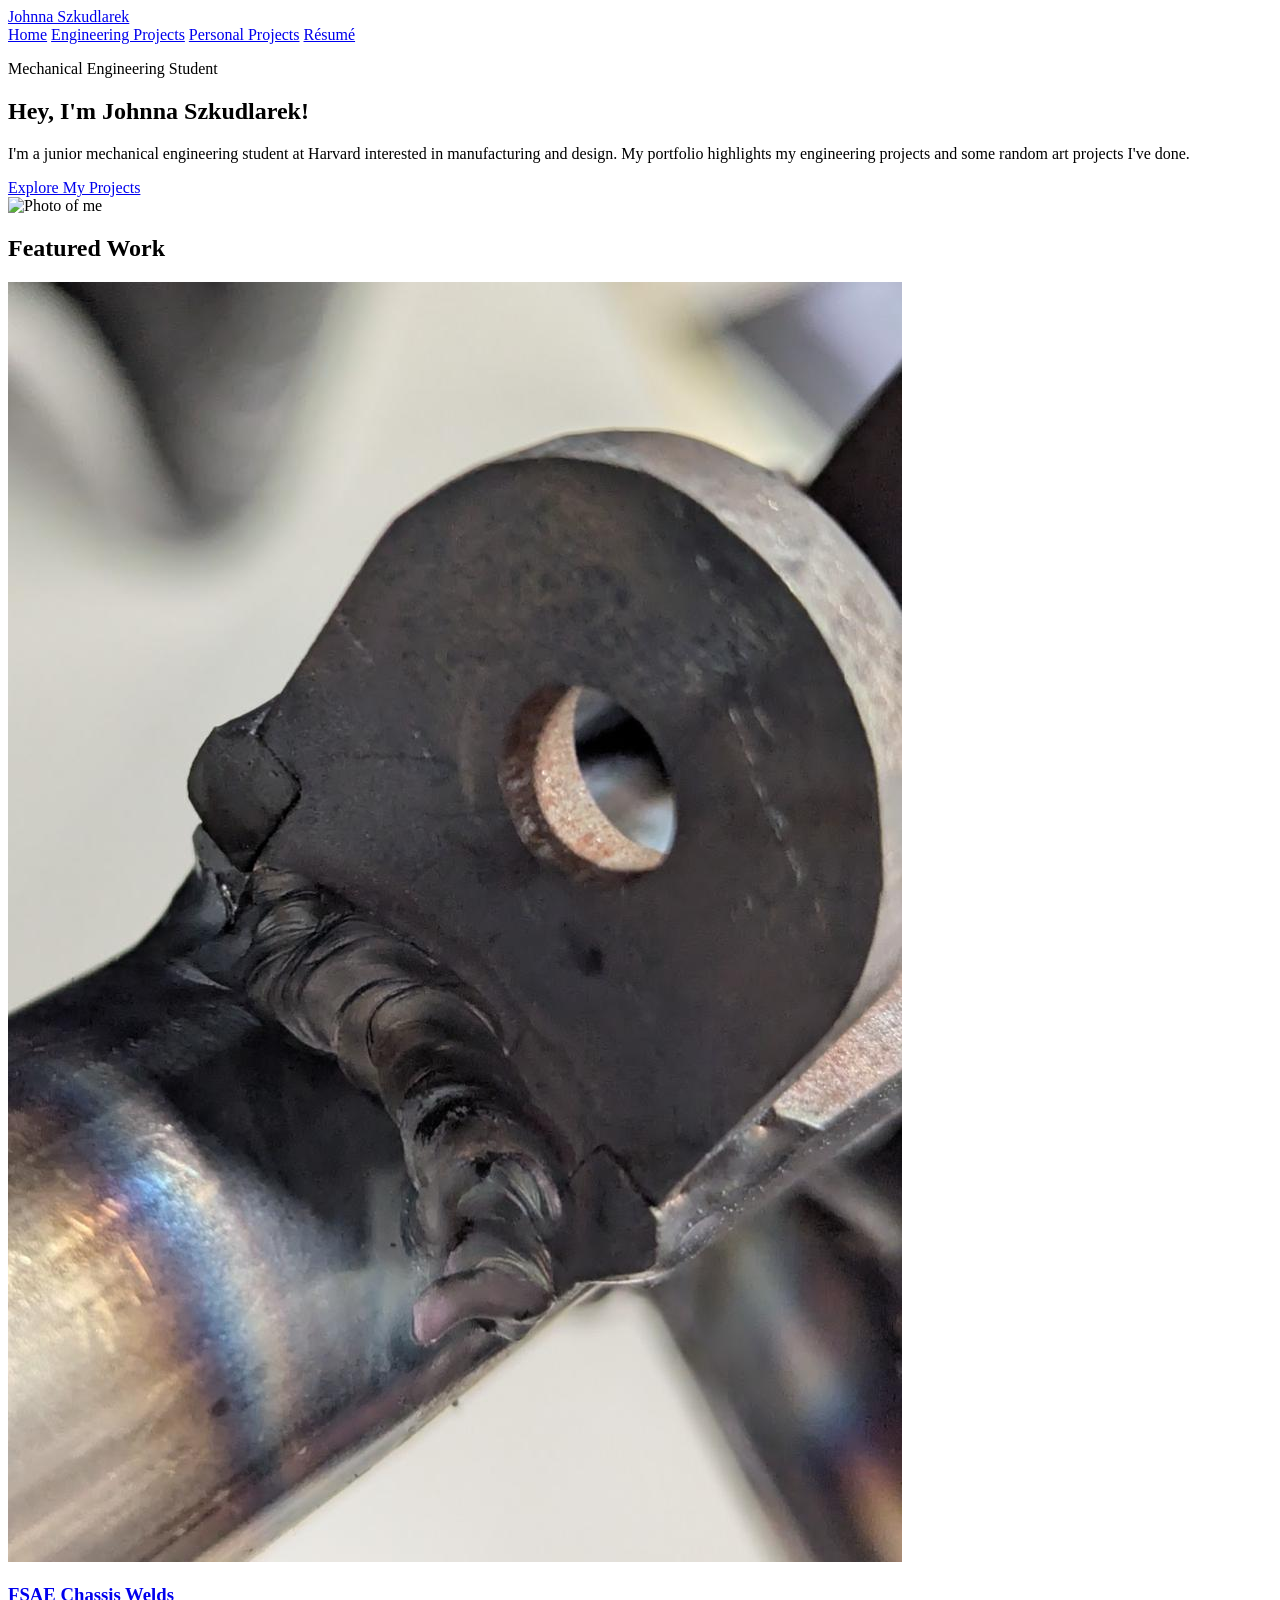
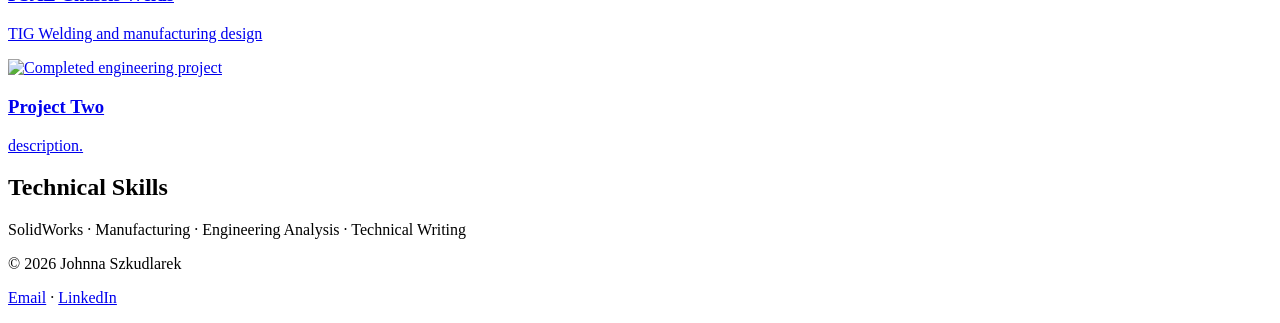
==== index.html @ 5d17d92b "Update index.html" ====
<!DOCTYPE html>
<html lang="en">

<head>
  <meta charset="UTF-8">

  <meta
    name="viewport"
    content="width=device-width, initial-scale=1.0"
  >

  <title>Johnna Szkudlarek | Engineering Portfolio</title>

  <link rel="stylesheet" href="style.css">
</head>

<body>

  <header>
    <nav>
      <a class="site-name" href="index.html">Johnna Szkudlarek</a>

      <div class="nav-links">
        <a href="index.html">Home</a>
        <a href="projects.html">Engineering Projects</a>
        <a href="personal-projects.html">Personal Projects</a>
        <a href="resume.pdf">Résumé</a>
      </div>
    </nav>
  </header>

  <main>

    <section class="hero">
      <div>
        <p class="eyebrow">Mechanical Engineering Student</p>

        <h1>Hey, I'm Johnna Szkudlarek!</h1>

        <p>
          I'm a junior mechanical engineering student at Harvard interested in
          manufacturing and design.
          My portfolio highlights my engineering projects and some random art projects I've done.
        </p>

        <a class="button" href="projects.html">
          Explore My Projects
        </a>
      </div>

      <img
        src="images/profile.jpg"
        alt="Photo of me"
      >
    </section>


    <section>
      <h2>Featured Work</h2>

      <div class="project-grid">

        <a class="project-card" href="projects.html#HUAS">
          <img
            src="images/TIG_Weld_HUAS_Chassis_2.jpg"
            alt="Close up of TIG weld on 1/8" Carbon Steel"
          >

          <h3>FSAE Chassis Welds</h3>

          <p>
            TIG Welding and manufacturing design
          </p>
        </a>


        <a class="project-card" href="projects.html#project-two">
          <img
            src="images/project-two/finished.jpg"
            alt="Completed engineering project"
          >

          <h3>Project Two</h3>

          <p>
            description.
          </p>
        </a>

      </div>
    </section>


    <section class="skills">
      <h2>Technical Skills</h2>

      <p>
        SolidWorks ·  Manufacturing · Engineering Analysis ·
        Technical Writing
      </p>
    </section>

  </main>

  <footer>
    <p>© 2026 Johnna Szkudlarek</p>

    <p>
      <a href="mailto:jszkudlarek@college.harvard.edu">Email</a>
      ·
      <a href="www.linkedin.com/in/johnna-s-53028a349">LinkedIn</a>
    </p>
  </footer>

</body>
</html>
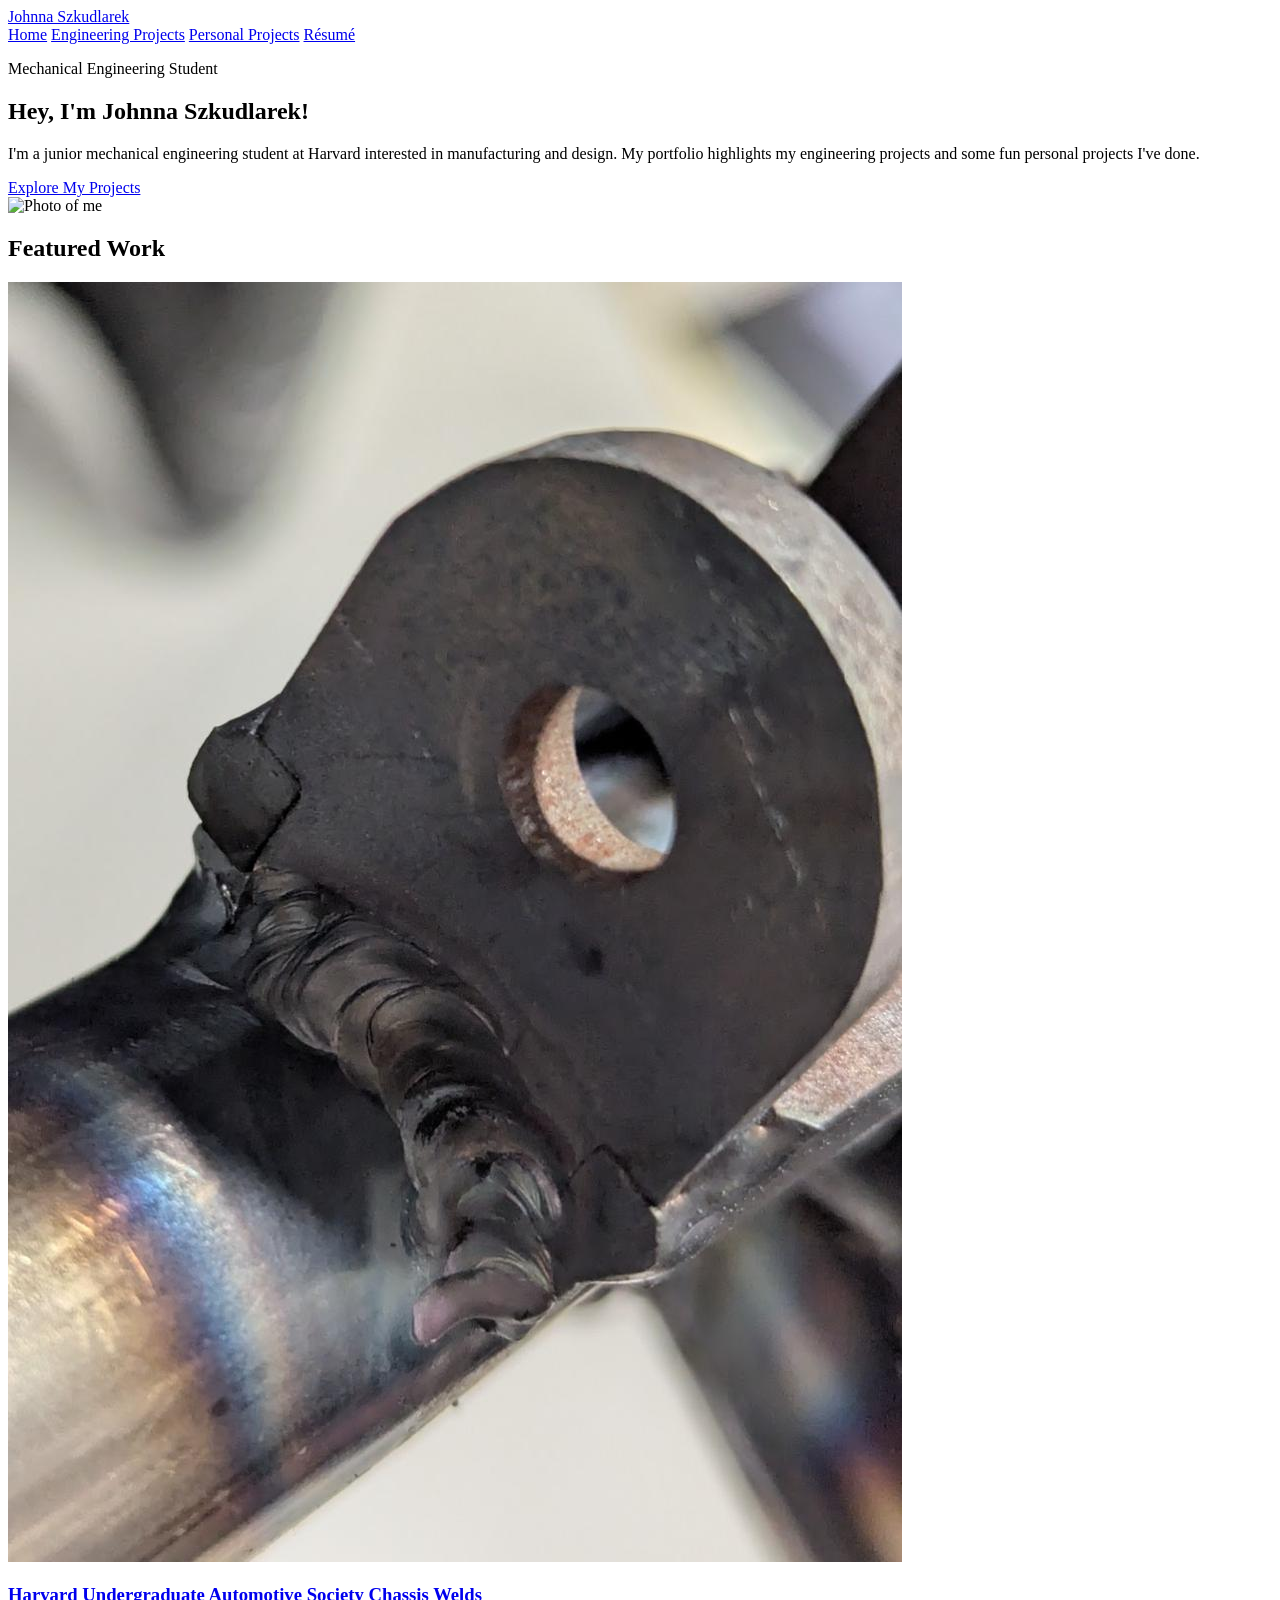
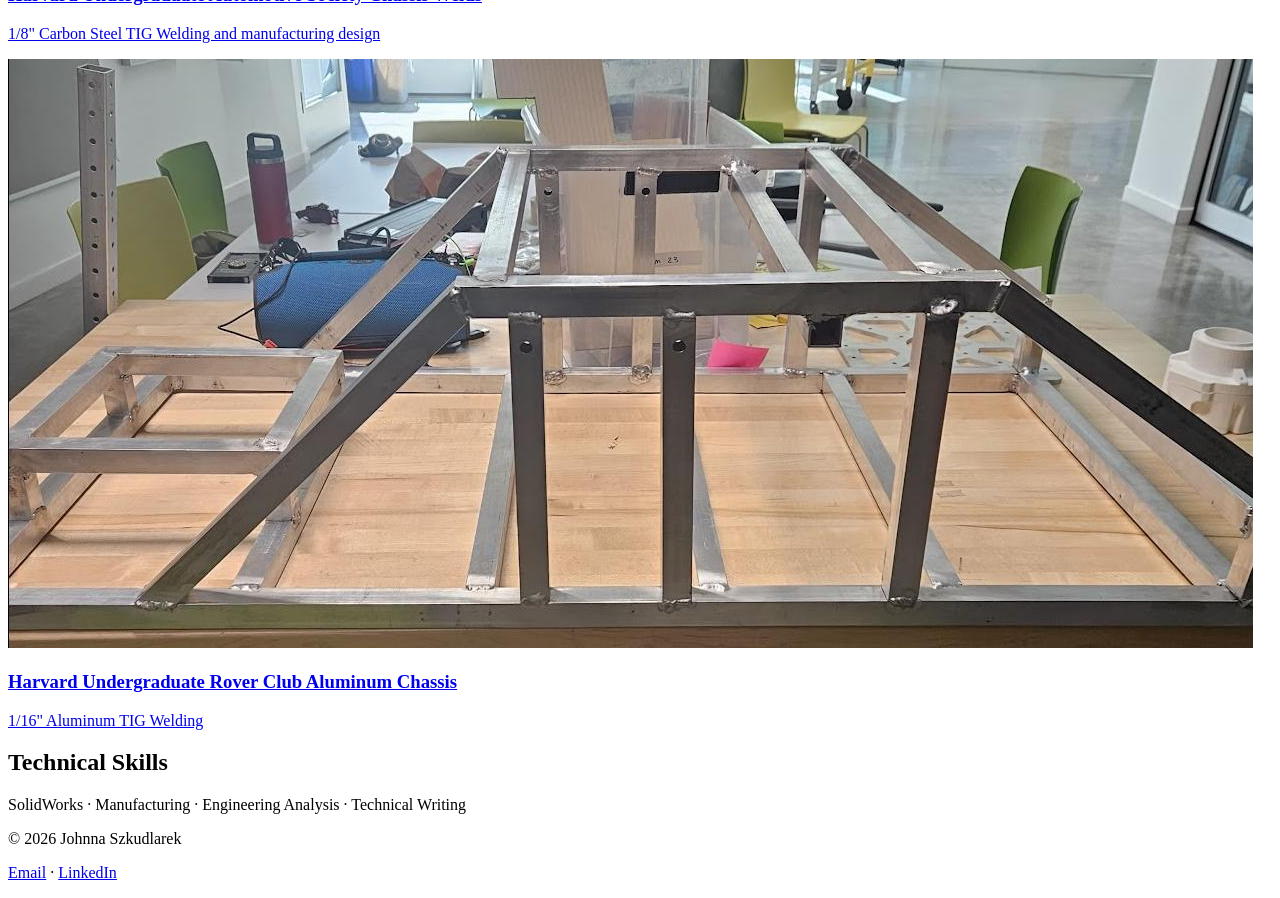
==== commit 59617192: "Update index.html" ====
--- a/index.html
+++ b/index.html
@@ -40,7 +40,7 @@
         <p>
           I'm a junior mechanical engineering student at Harvard interested in
           manufacturing and design.
-          My portfolio highlights my engineering projects and some random art projects I've done.
+          My portfolio highlights my engineering projects and some fun personal projects I've done.
         </p>
 
         <a class="button" href="projects.html">
@@ -66,24 +66,24 @@
             alt="Close up of TIG weld on 1/8" Carbon Steel"
           >
 
-          <h3>FSAE Chassis Welds</h3>
+          <h3>Harvard Undergraduate Automotive Society Chassis Welds</h3>
 
           <p>
-            TIG Welding and manufacturing design
+            1/8" Carbon Steel TIG Welding and manufacturing design
           </p>
         </a>
 
 
-        <a class="project-card" href="projects.html#project-two">
+        <a class="project-card" href="projects.html#HURC">
           <img
-            src="images/project-two/finished.jpg"
-            alt="Completed engineering project"
+            src="images/TIG_Weld_HURC_Chassis.jpg"
+            alt="Aluminum Chassis"
           >
 
-          <h3>Project Two</h3>
+          <h3>Harvard Undergraduate Rover Club Aluminum Chassis</h3>
 
           <p>
-            description.
+            1/16" Aluminum TIG Welding
           </p>
         </a>
 
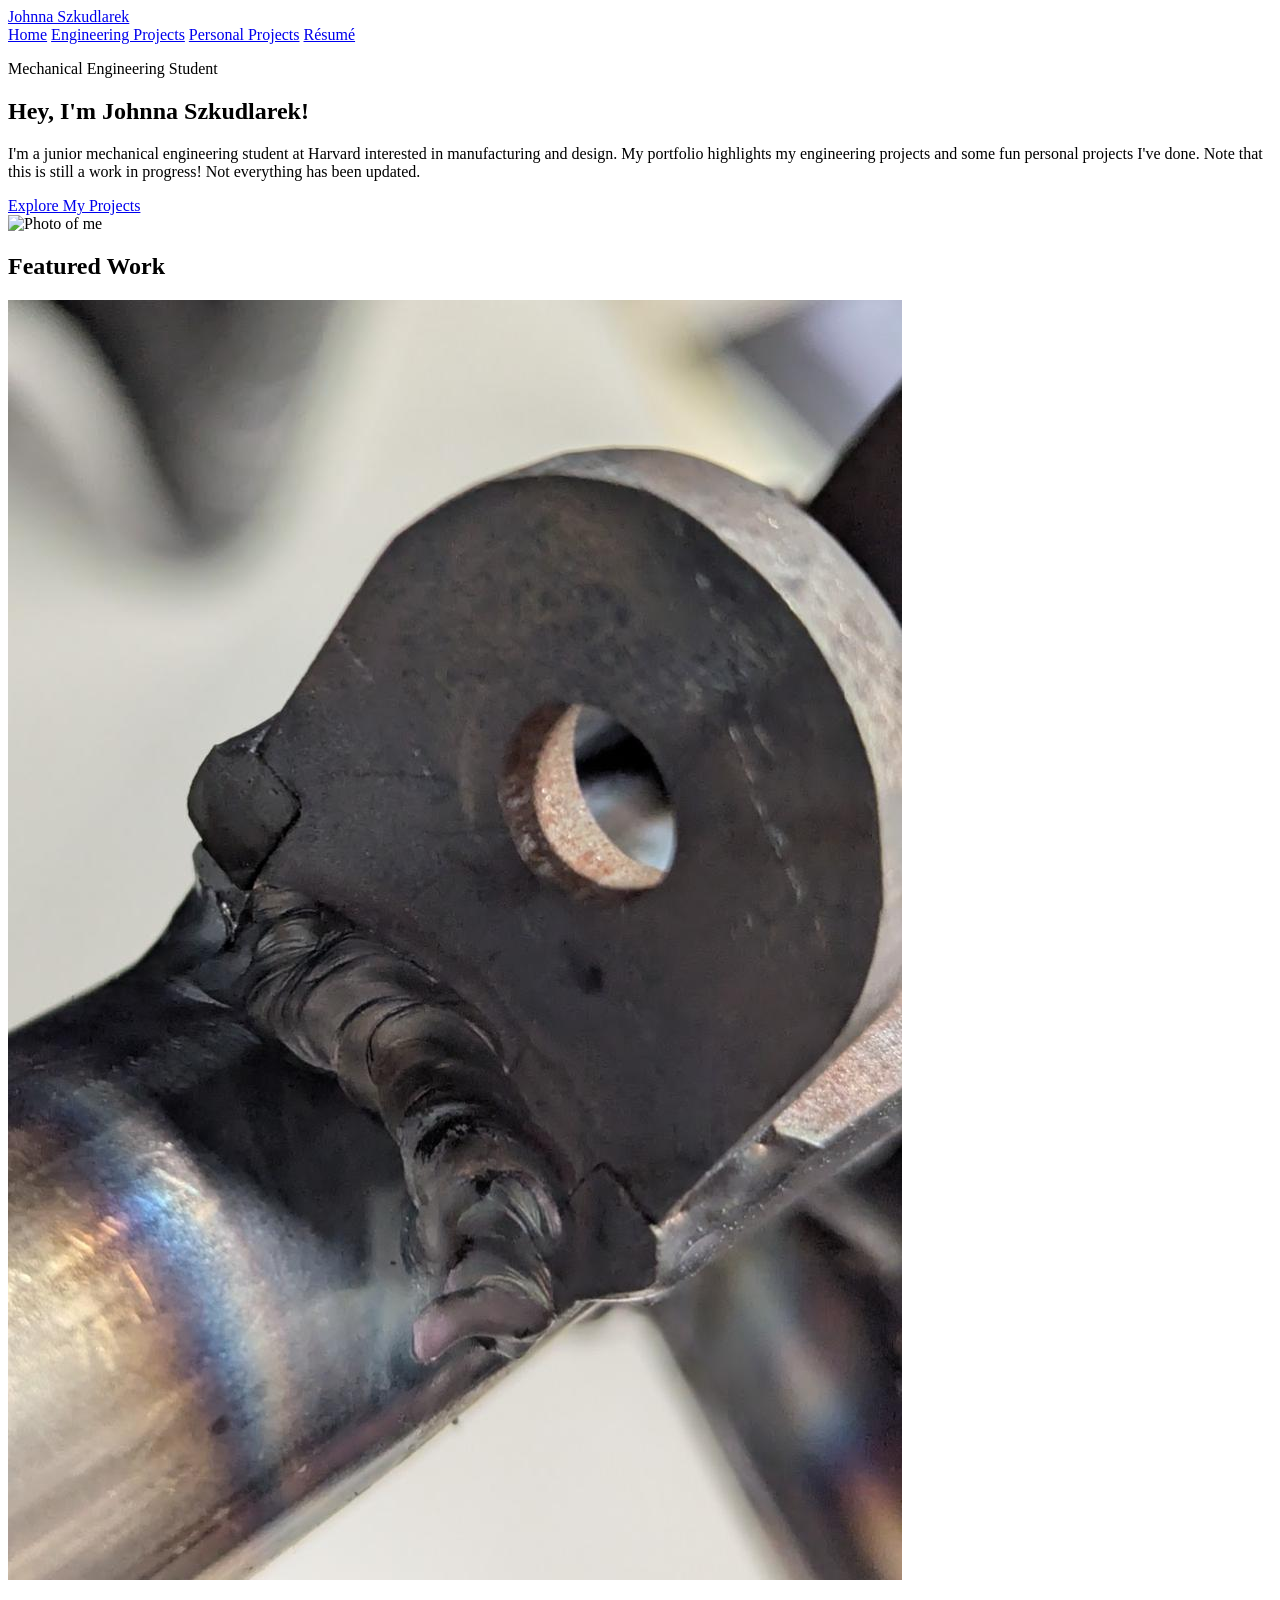
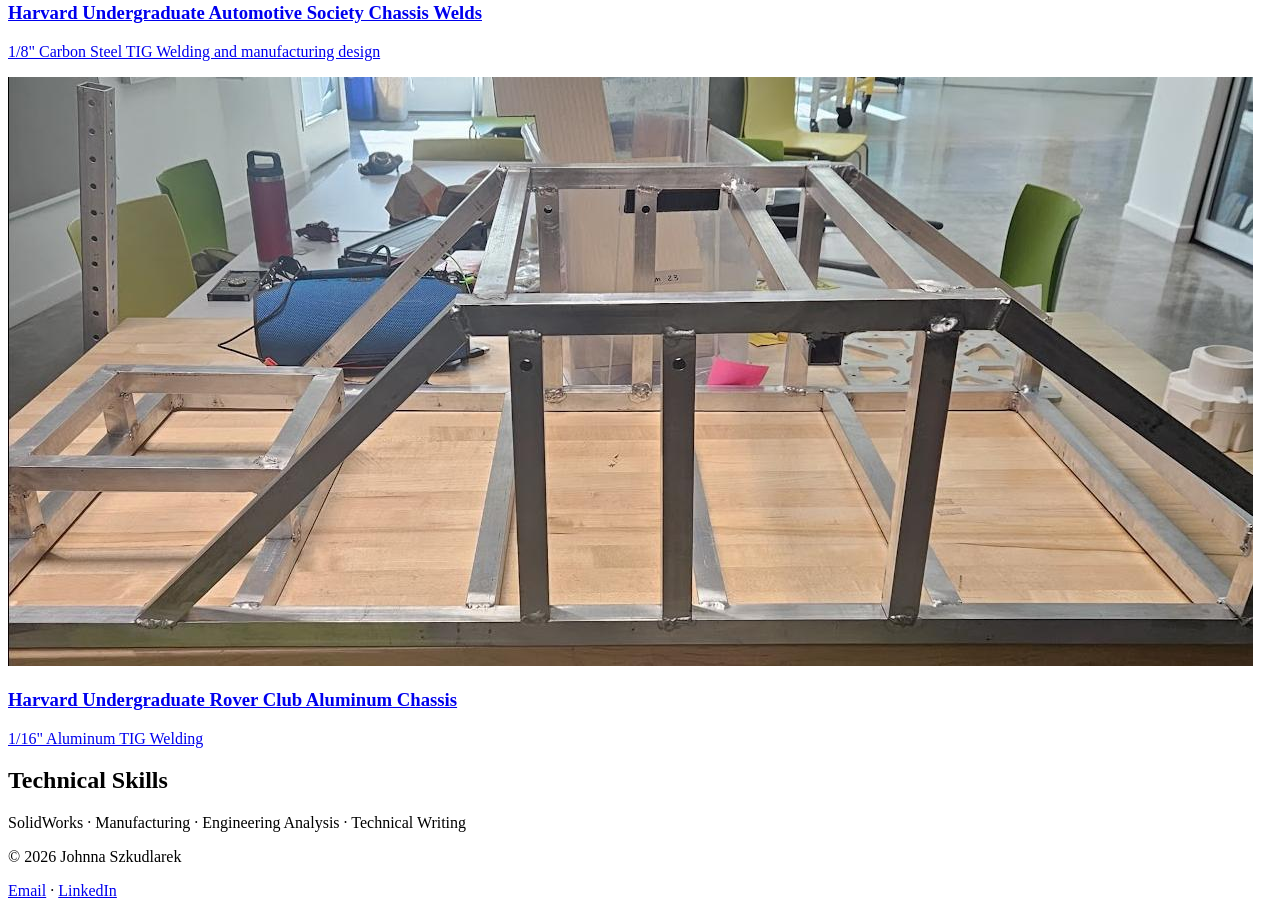
==== commit d07a372e: "Update index.html" ====
--- a/index.html
+++ b/index.html
@@ -40,7 +40,7 @@
         <p>
           I'm a junior mechanical engineering student at Harvard interested in
           manufacturing and design.
-          My portfolio highlights my engineering projects and some fun personal projects I've done.
+          My portfolio highlights my engineering projects and some fun personal projects I've done. Note that this is still a work in progress! Not everything has been updated.
         </p>
 
         <a class="button" href="projects.html">
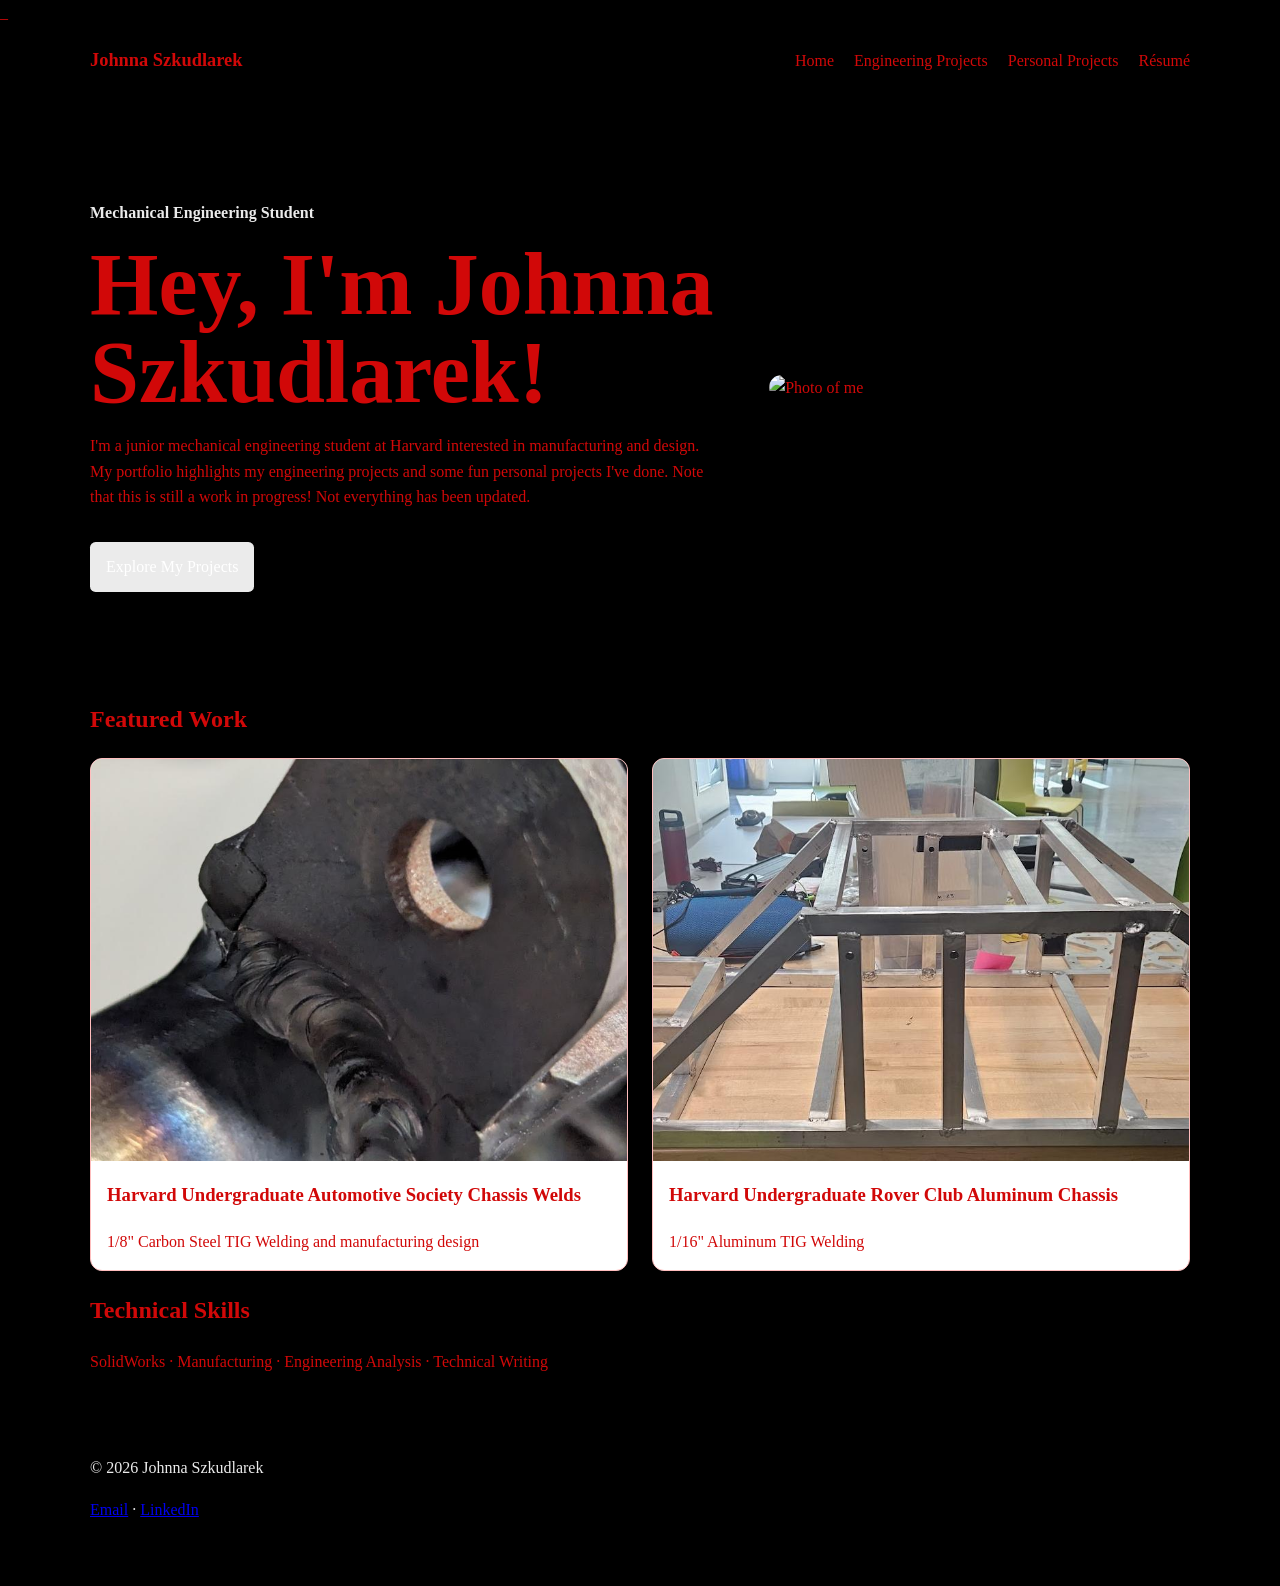
==== commit 87f2082b: "Update index.html" ====
--- a/index.html
+++ b/index.html
@@ -1,4 +1,4 @@
-<!DOCTYPE html>
+_<!DOCTYPE html>
 <html lang="en">
 
 <head>
@@ -49,7 +49,7 @@
       </div>
 
       <img
-        src="images/profile.jpg"
+        src="images/Me_upright"
         alt="Photo of me"
       >
     </section>
--- a/style.css
+++ b/style.css
@@ -0,0 +1,155 @@
+:root {
+  --background: #000000;
+  --surface: #ffffff;
+  --text: #D10808;
+  --muted: #EBEBEB;
+  --accent: #EBEBEB;
+  --border: #FFBDBD;
+  --max-width: 1100px;
+}
+
+* {
+  box-sizing: border-box;
+}
+
+body {
+  margin: 0;
+  background: var(--background);
+  color: var(--text);
+  font-family: Comic Sans;
+  line-height: 1.6;
+}
+
+img {
+  display: block;
+  max-width: 100%;
+}
+
+nav,
+main,
+footer {
+  width: min(92%, var(--max-width));
+  margin-inline: auto;
+}
+
+nav {
+  display: flex;
+  justify-content: space-between;
+  align-items: center;
+  padding: 1.25rem 0;
+}
+
+.nav-links {
+  display: flex;
+  gap: 1.25rem;
+}
+
+nav a {
+  color: var(--text);
+  text-decoration: none;
+}
+
+.site-name {
+  font-size: 1.15rem;
+  font-weight: bold;
+}
+
+.hero {
+  display: grid;
+  grid-template-columns: 1.5fr 1fr;
+  align-items: center;
+  gap: 3rem;
+  min-height: 65vh;
+}
+
+.hero h1 {
+  margin: 0;
+  font-size: clamp(2.5rem, 7vw, 5.5rem);
+  line-height: 1;
+}
+
+.hero img {
+  border-radius: 1rem;
+}
+
+.eyebrow,
+.project-date,
+.project-tags {
+  color: var(--accent);
+  font-weight: bold;
+}
+
+.button {
+  display: inline-block;
+  margin-top: 1rem;
+  padding: 0.75rem 1rem;
+  border-radius: 0.35rem;
+  background: var(--accent);
+  color: white;
+  text-decoration: none;
+}
+
+.project-grid {
+  display: grid;
+  grid-template-columns: repeat(2, 1fr);
+  gap: 1.5rem;
+}
+
+.project-card {
+  overflow: hidden;
+  border: 1px solid var(--border);
+  border-radius: 0.75rem;
+  background: var(--surface);
+  color: var(--text);
+  text-decoration: none;
+}
+
+.project-card img {
+  width: 100%;
+  aspect-ratio: 4 / 3;
+  object-fit: cover;
+}
+
+.project-card h3,
+.project-card p {
+  margin-inline: 1rem;
+}
+
+.project-detail {
+  margin: 4rem 0;
+  padding-bottom: 4rem;
+  border-bottom: 1px solid var(--border);
+}
+
+.project-hero {
+  width: 100%;
+  max-height: 600px;
+  margin: 1.5rem 0;
+  object-fit: cover;
+  border-radius: 0.75rem;
+}
+
+.image-row {
+  display: grid;
+  grid-template-columns: repeat(2, 1fr);
+  gap: 1rem;
+}
+
+footer {
+  padding: 3rem 0;
+  color: var(--muted);
+}
+
+@media (max-width: 700px) {
+  nav,
+  .nav-links {
+    align-items: flex-start;
+    flex-direction: column;
+  }
+
+  .hero,
+  .project-grid,
+  .image-row {
+    grid-template-columns: 1fr;
+  }
+}
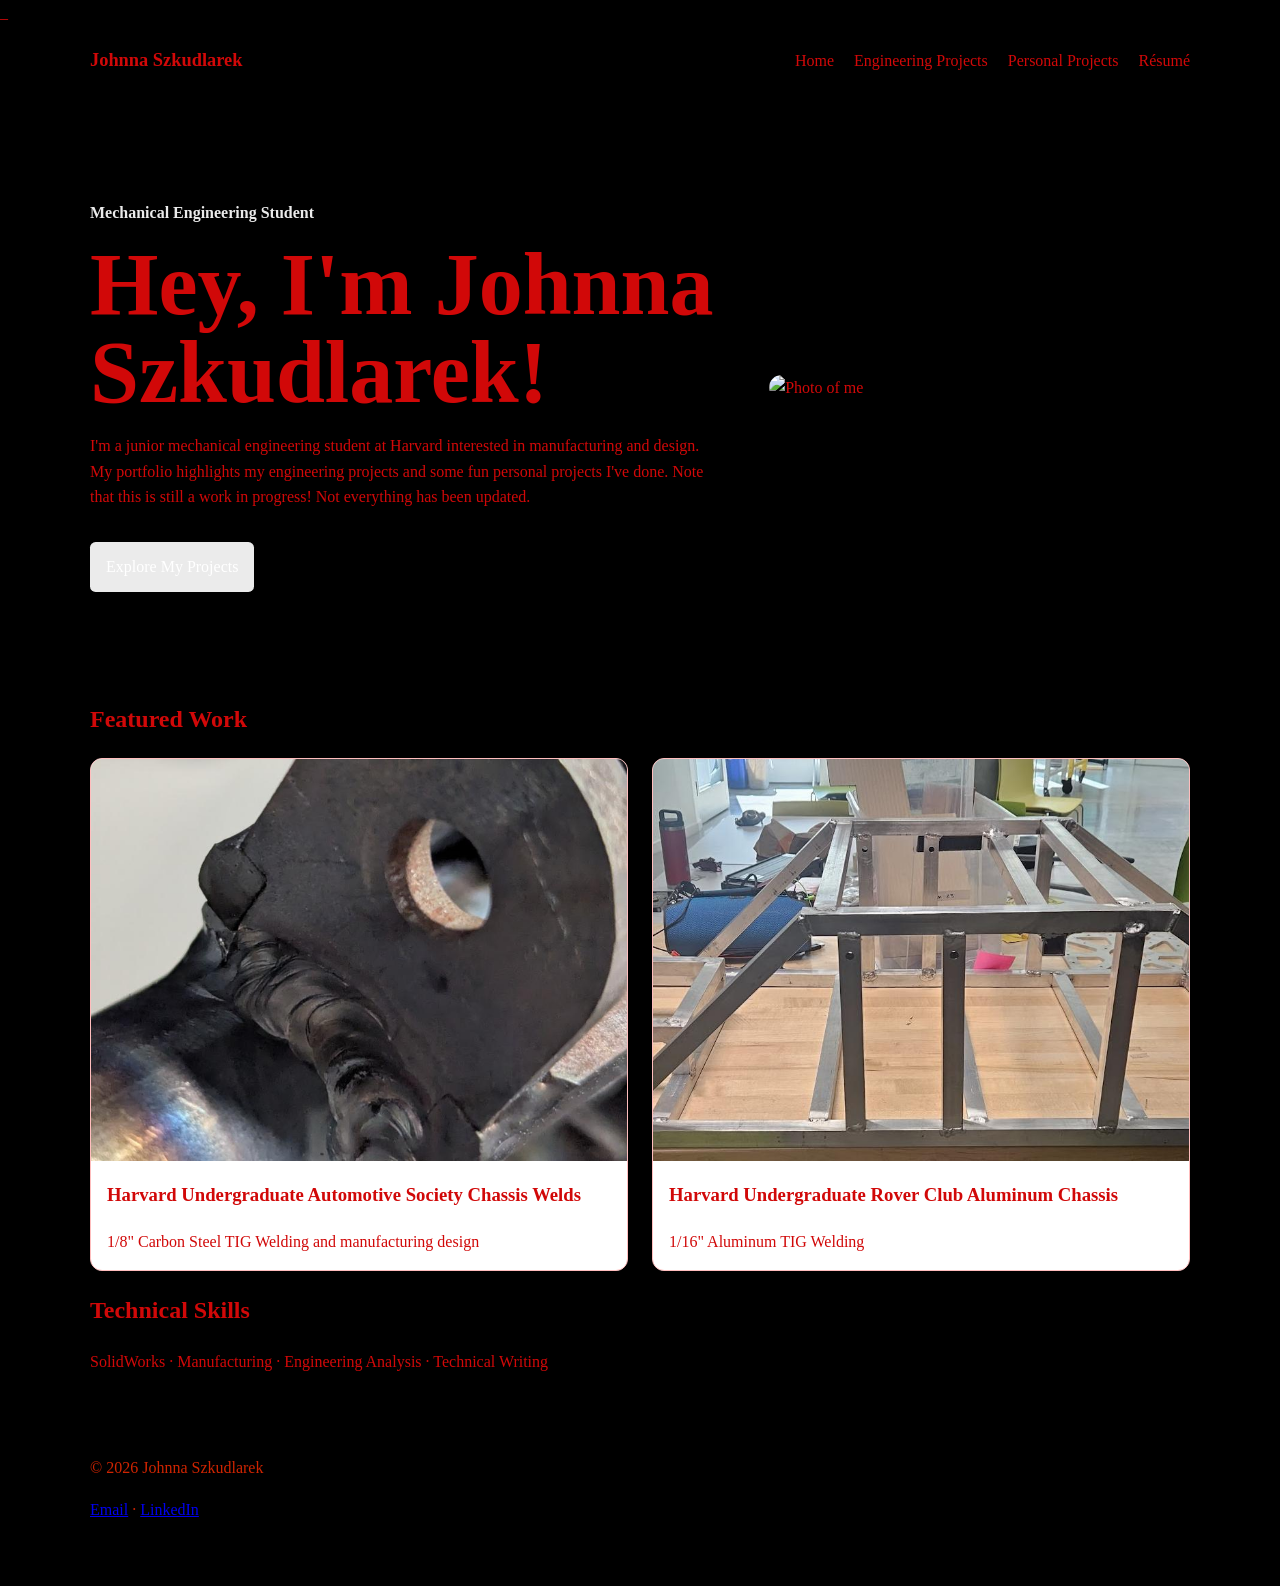
==== commit b13e4e7e: "Fix image source paths in index.html Updated image source paths for project cards." ====
--- a/index.html
+++ b/index.html
@@ -24,7 +24,7 @@
         <a href="index.html">Home</a>
         <a href="projects.html">Engineering Projects</a>
         <a href="personal-projects.html">Personal Projects</a>
-        <a href="resume.pdf">Résumé</a>
+        <a href="Johnna_Szkudlarek_Resume.pdf">Résumé</a>
       </div>
     </nav>
   </header>
@@ -62,7 +62,7 @@
 
         <a class="project-card" href="projects.html#HUAS">
           <img
-            src="images/TIG_Weld_HUAS_Chassis_2.jpg"
+            src="images/TIG_Weld_HUAS_Chassis_2"
             alt="Close up of TIG weld on 1/8" Carbon Steel"
           >
 
@@ -76,7 +76,7 @@
 
         <a class="project-card" href="projects.html#HURC">
           <img
-            src="images/TIG_Weld_HURC_Chassis.jpg"
+            src="images/TIG_Weld_HURC_Chassis"
             alt="Aluminum Chassis"
           >
 
--- a/style.css
+++ b/style.css
@@ -2,7 +2,7 @@
   --background: #000000;
   --surface: #ffffff;
   --text: #D10808;
-  --muted: #EBEBEB;
+  --muted: #CF2400;
   --accent: #EBEBEB;
   --border: #FFBDBD;
   --max-width: 1100px;
